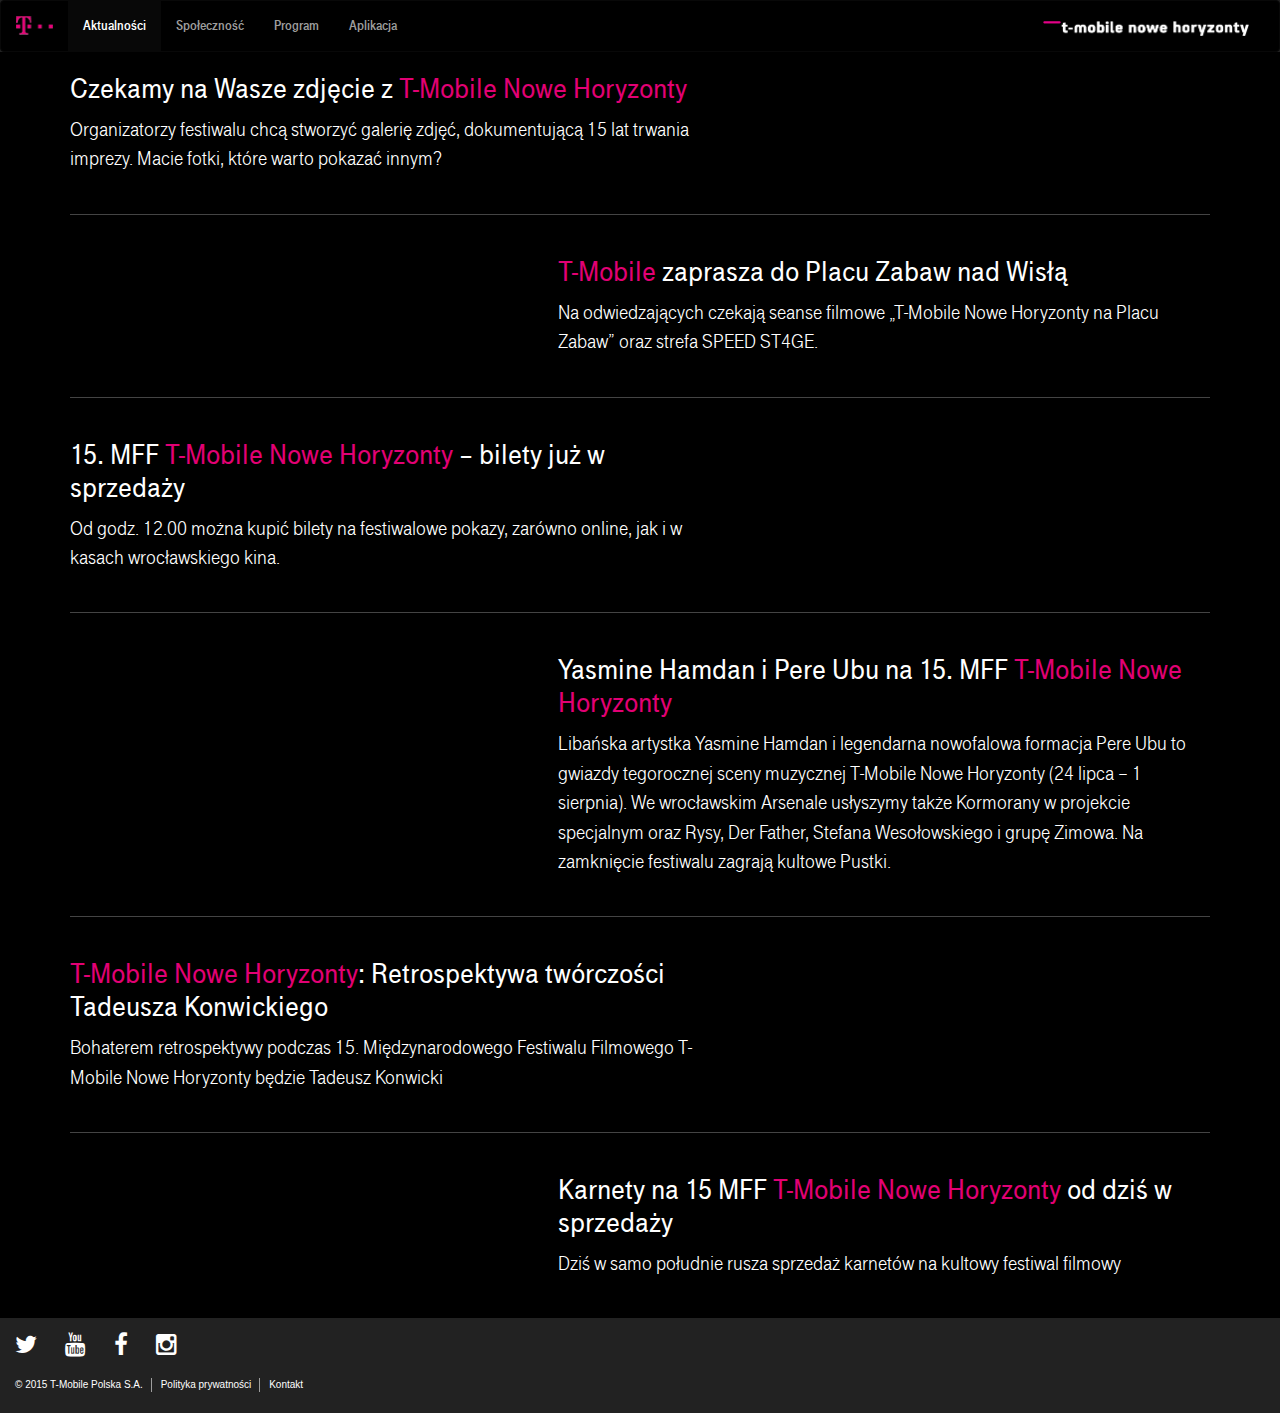
==== aktualnosci.html @ 3125e38c "initial commit" ====
<!DOCTYPE html><html lang="pl">
<head>
	<meta charset="utf-8">
	<meta http-equiv="x-dns-prefetch-control" content="on"/>
	<meta http-equiv="X-UA-Compatible" content="IE=edge"/>
	<meta name="viewport" content="width=device-width, initial-scale=1, maximum-scale=1.0, user-scalable=no"/>
	<title>Aktualności - T-Mobile Nowe Horyzonty</title>
	<meta name="description" content="15. Międzynarodowy Festiwal Filmowy T-Mobile Nowe Horyzonty, Wrocław 23 lipca - 2 sierpnia 2015">
	<meta name="keywords" content="t-mobile,nowe horyzonty">
	<meta name="Author" content="T-Mobile"/>
	<link rel="dns-prefetch" href="//www.t-mobile-trendy.pl/">
	<link rel="dns-prefetch" href="//code.jquery.com"/>
	<link rel="dns-prefetch" href="//www.google-analytics.com"/>
	<link rel="dns-prefetch" href="//use.typekit.net"/>
	<meta name="robots" content="INDEX,FOLLOW"/>
	<meta name="msapplication-tap-highlight" content="no">
	<meta name="apple-mobile-web-app-capable" content="yes"/>
	<meta name="apple-mobile-web-app-status-bar-style" content="black"/>
	<meta property="og:site_name" content="t-mobile-trendy.pl"/>
	<meta property="og:title" content="T-Mobile Nowe Horyzonty"/>
	<meta property="og:url" content="http://www.t-mobile-trendy.pl/t-mobile-nowe-horyzonty/2015/"/>
	<meta property="og:image" content="http://www.t-mobile-trendy.pl/t-mobile-nowe-horyzonty/2015/img/fb.png"/>
	<meta property="og:description" content="15. Międzynarodowy Festiwal Filmowy T-Mobile Nowe Horyzonty, Wrocław 23 lipca - 2 sierpnia 2015"/>
	<link href="https://plus.google.com/+tmobilepl/" rel="publisher">
	<!-- Favicons-->
	<link rel="shortcut icon" href="img/icons/favicon.ico">
	<link rel="apple-touch-icon" href="img/icons/apple-touch-icon.png">
	<link rel="apple-touch-icon" sizes="76x76" href="img/icons/apple-touch-icon-76x76.png">
	<link rel="apple-touch-icon" sizes="120x120" href="img/icons/apple-touch-icon-120x120.png">
	<link rel="apple-touch-icon" sizes="152x152" href="img/icons/apple-touch-icon-152x152.png">
	<!-- CSS-->
	<link rel="stylesheet" type="text/css" href="css/bootstrap.min.css">
	<link rel="stylesheet" type="text/css" href="css/style.min.css">
	<link rel='stylesheet' type="text/css" href="css/font-awesome.min.css">
	<!--[if lt IE 9]>
	<script type="text/javascript" src="js/html5shiv.min.js"></script>
	<script type="text/javascript" src="js/respond.min.js"></script>
	<![endif]-->
</head>
<body>
	<nav class="navbar navbar-inverse ">
	  <div class="container-fluid">
		<div class="navbar-header">
			<button type="button" class="navbar-toggle collapsed" data-toggle="collapse" data-target="#tmnf-navbar-collapse" aria-expanded="false">
				<span class="icon-bar"></span>
				<span class="icon-bar"></span>
				<span class="icon-bar"></span>
			</button>
			<a class="navbar-brand" href="index.html">
				<img alt="T-Mobile" src="img/tm.png" style="width:37px">
			</a>
			<a class="navbar-brand-nh hidden-xs" href="index.html">
				<img alt="T-Mobile Nowe Horyzonty" src="img/tmnh.png" style="padding-top:5px;width:206px">
			</a>
		</div>
		
		<div class="collapse navbar-collapse" id="tmnf-navbar-collapse">
			<ul class="nav navbar-nav">
				<li class="active"><a href="aktualnosci.html" class="fhead">Aktualności</a></li>
				<li><a href="spolecznosc.html" class="fhead">Społeczność</a></li>
				<li><a href="program.html" class="fhead">Program</a></li>
				<li><a href="aplikacja.html" class="fhead">Aplikacja</a></li>
			</ul>
			<ul class="nav navbar-nav navbar-right hidden-xs">
				<li><a class="navbar-brand" href="index.html">
					<img alt="T-Mobile Nowe Horyzonty" src="img/tmnh.png" style="padding-top:5px;width:206px">
				</a></li>
			</ul>
		</div>
	  </div>
	</nav>
	
	<div id="content">
		<div class="container news">
			
			<div class="row featurette">
				<div class="col-md-7">
					<h2 class="featurette-heading fbold">Czekamy na Wasze zdjęcie z <span class="tmcolor">T-Mobile Nowe Horyzonty</span></h2>
					<p class="lead fplain">Organizatorzy festiwalu chcą stworzyć galerię zdjęć, dokumentującą 15 lat trwania imprezy. Macie fotki, które warto pokazać innym?</p>
				</div>
				<div class="col-md-5">
					<a href="//www.t-mobile-trendy.pl/artykul,9006,czekamy_na_wasze_zdjecie_z_t-mobile_nowe_horyzonty,film,320.html" target="_blank">
						<img class="featurette-image img-responsive center-block" src="//www.t-mobile-trendy.pl/files/article/37f9162863ab2c1a85c9b05ba4e89ca6/tnh_amichalak.png" alt="">
					</a>
				</div>
			</div>
			
			<hr class="featurette-divider">
			
			<div class="row featurette">
				<div class="col-md-7 col-md-push-5">
					<h2 class="featurette-heading fbold"><span class="tmcolor">T-Mobile</span> zaprasza do Placu Zabaw nad Wisłą</h2>
					<p class="lead fplain">Na odwiedzających czekają seanse filmowe „T-Mobile Nowe Horyzonty na Placu Zabaw” oraz strefa SPEED ST4GE.</p>
				</div>
				<div class="col-md-5 col-md-pull-7">
					<a href="//www.t-mobile-trendy.pl/artykul,8994,t-mobile_zaprasza_do_placu_zabaw_nad_wisla,technewsy,20.html" target="_blank">
						<img class="featurette-image img-responsive center-block" src="//www.t-mobile-trendy.pl/files/article/8d9f21a3d74932040890d738f51812c0/wisla.jpg" alt="">
					</a>
				</div>
			</div>
			
			<hr class="featurette-divider">
			
			<div class="row featurette">
				<div class="col-md-7">
					<h2 class="featurette-heading fbold">15. MFF <span class="tmcolor">T-Mobile Nowe Horyzonty</span> – bilety już w sprzedaży</h2>
					<p class="lead fplain">Od godz. 12.00 można kupić bilety na festiwalowe pokazy, zarówno online, jak i w kasach wrocławskiego kina.</p>
				</div>
				<div class="col-md-5">
					<a href="//www.t-mobile-trendy.pl/artykul,8989,15_mff_t-mobile_nowe_horyzonty_bilety_juz_w_sprzedazy,film,320.html" target="_blank">
						<img class="featurette-image img-responsive center-block" src="//www.t-mobile-trendy.pl/files/article/27997f1102c49b5bac4353ea57ff942b/the_assassin_de_hou_hsiao_hsien_un_retour_en_beaute_a_contemplerm224541.jpg" alt="">
					</a>
				</div>
			</div>
			
			<hr class="featurette-divider">
			
			<div class="row featurette">
				<div class="col-md-7 col-md-push-5">
					<h2 class="featurette-heading fbold">Yasmine Hamdan i Pere Ubu na 15. MFF <span class="tmcolor">T-Mobile Nowe Horyzonty</span></h2>
					<p class="lead fplain">Libańska artystka Yasmine Hamdan i legendarna nowofalowa formacja Pere Ubu to gwiazdy tegorocznej sceny muzycznej T-Mobile Nowe Horyzonty (24 lipca – 1 sierpnia). We wrocławskim Arsenale usłyszymy także Kormorany w projekcie specjalnym oraz Rysy, Der Father, Stefana Wesołowskiego i grupę Zimowa. Na zamknięcie festiwalu zagrają kultowe Pustki.</p>
				</div>
				<div class="col-md-5 col-md-pull-7">
					<a href="//www.t-mobile-trendy.pl/artykul,8963,yasmine_hamdan_i_pere_ubu_na_15_mff_t-mobile_nowe_horyzonty,film,320.html" target="_blank">
						<img class="featurette-image img-responsive center-block" src="//www.t-mobile-trendy.pl/files/article/7000ded244f1a3fb85328cd2f3c69324/yasmine_photo.jpg" alt="">
					</a>
				</div>
			</div>
			
			<hr class="featurette-divider">
			
			<div class="row featurette">
				<div class="col-md-7">
					<h2 class="featurette-heading fbold"><span class="tmcolor">T-Mobile Nowe Horyzonty</span>: Retrospektywa twórczości Tadeusza Konwickiego</h2>
					<p class="lead fplain">Bohaterem retrospektywy podczas 15. Międzynarodowego Festiwalu Filmowego T-Mobile Nowe Horyzonty będzie Tadeusz Konwicki</p>
				</div>
				<div class="col-md-5">
					<a href="//www.t-mobile-trendy.pl/artykul,8570,t-mobile_nowe_horyzonty_retrospektywa_tworczosci_tadeusza_konwickiego,film,320.html" target="_blank">
						<img class="featurette-image img-responsive center-block" src="//www.t-mobile-trendy.pl/files/article/8440668c383b496191930459daeae9d2/en_00157764_0020.jpg" alt="">
					</a>
				</div>
			</div>
			
			<hr class="featurette-divider">
			
			<div class="row featurette">
				<div class="col-md-7 col-md-push-5">
					<h2 class="featurette-heading fbold">Karnety na 15 MFF <span class="tmcolor">T-Mobile Nowe Horyzonty</span> od dziś w sprzedaży</h2>
					<p class="lead fplain">Dziś w samo południe rusza sprzedaż karnetów na kultowy festiwal filmowy</p>
				</div>
				<div class="col-md-5 col-md-pull-7">
					<a href="//www.t-mobile-trendy.pl/artykul,8401,karnety_na_15_mff_t-mobile_nowe_horyzonty_od_dzis_w_sprzedazy,film,320.html" target="_blank">
						<img class="featurette-image img-responsive center-block" src="//www.t-mobile-trendy.pl/files/article/2195c45cd2bfc5593b9afdf9bd78efd7/zrzut_ekranu_2015_03_18_godz._09.52.20_003.png" alt="">
					</a>
				</div>
			</div>
		</div>
	</div>
	
	<footer id="footer">
		<div class="container">
			<ul class="social">
				<li><a target="_blank" href="https://twitter.com/nhoryzonty"><i class="fa fa-twitter"></i></a></li>
				<li><a target="_blank" href="https://www.youtube.com/playlist?list=PL-mV2rrAofXQLWmEnn25kH8HYpUiXEcsh"><i class="fa fa-youtube"></i></a></li>
				<li><a target="_blank" href="https://www.facebook.com/MFFNoweHoryzonty"><i class="fa fa-facebook"></i></a></li>
				<li><a target="_blank" href="https://instagram.com/mff_nowehoryzonty/"><i class="fa fa-instagram"></i></a></li>
			</ul>
			<ul class="legal" role="menu">
				<li class="copyright">© 2015 T-Mobile Polska S.A.</li>
				<li role="menuitem" class="privacy-policy"><a target="_blank" href="//www.t-mobile.pl/pl/dlaciebie/polityka-prywatnosci" title="Polityka prywatności">Polityka prywatności</a></li>
				<li role="menuitem" class="security"><a target="_blank" href="//www.t-mobile.pl/pl/dlaciebie/obsluga-klienta/kontakt" title="Kontakt">Kontakt</a></li>
			</ul>
		</div>
	</footer>
	
	<script src="js/jquery-1.11.3.min.js"></script>
	<script src="js/bootstrap.min.js"></script>
	<script src="js/ie10-viewport-bug-workaround.js"></script>
</body>
</html>
---- css/style.min.css ----
@charset "UTF-8";@font-face{font-family:"tele-grotesknorregular";src:url("../fonts/t036013t_v21-webfont.eot");src:url("../fonts/t036013t_v21-webfont.eot?#iefix") format("embedded-opentype"),url("../fonts/t036013t_v21-webfont.woff") format("woff"),url("../fonts/t036013t_v21-webfont.ttf") format("truetype");font-weight:normal;font-style:normal}@font-face{font-family:"tele-groteskhalregular";src:url("../fonts/t036014t_v21-webfont.eot");src:url("../fonts/t036014t_v21-webfont.eot?#iefix") format("embedded-opentype"),url("../fonts/t036014t_v21-webfont.woff") format("woff"),url("../fonts/t036014t_v21-webfont.ttf") format("truetype");font-weight:normal;font-style:normal}@font-face{font-family:"tele-groteskfetregular";src:url("../fonts/t036016t_v21-webfont.eot");src:url("../fonts/t036016t_v21-webfont.eot?#iefix") format("embedded-opentype"),url("../fonts/t036016t_v21-webfont.woff") format("woff"),url("../fonts/t036016t_v21-webfont.ttf") format("truetype");font-weight:normal;font-style:normal}.fhead{font-family:tele-groteskfetregular,"HelveticaNeue-Light","Helvetica Neue Light","Helvetica Neue",Helvetica,Arial,"Lucida Grande",sans-serif}.fbold{font-family:tele-groteskhalregular,"HelveticaNeue-Light","Helvetica Neue Light","Helvetica Neue",Helvetica,Arial,"Lucida Grande",sans-serif}.fplain{font-family:tele-grotesknorregular,"HelveticaNeue-Light","Helvetica Neue Light","Helvetica Neue",Helvetica,Arial,"Lucida Grande",sans-serif}.tmcolor{color:#e20074}html,body{margin:0;padding:0;background-color:#222;color:#fff;visibility:visible !important}.navbar{background-color:#000;padding:0;margin:0}.carousel-control{background:none !important;filter:none !important;progid:none !important}.navbar-brand-nh{display:none}@media(max-width:767px){.navbar-brand-nh{padding-left:15px;display:block;padding-top:12px}}#content{background-color:#000}#content .title{padding:20px}#footer{padding-top:10px;overflow:hidden;color:#fff;margin:0 auto;-webkit-transition:-webkit-transform 400ms ease-in-out;transition:transform 400ms ease-in-out}#footer .container{margin:0}#footer a{color:#fff;transition:opacity .2s ease}#footer a:hover{opacity:.7}#footer ul{margin:0;padding:0;list-style-type:none}#footer ul.social li{display:inline-block;margin-right:24px}#footer ul.social a{position:relative;text-decoration:none;cursor:pointer;display:block;font-size:24px}#footer ul.legal{margin-bottom:20px;padding-top:20px}#footer ul.legal li{font-size:10px;font-size:1rem;color:#fff;display:inline-block;border-left:1px solid #9d9d9d;margin-left:4px;padding-left:6px}#footer ul.legal li.copyright{display:block;border-left:0;margin-left:0;padding-left:0}#footer ul.legal li.copyright+li{border-left:0;margin-left:0;padding-left:0}@media(min-width:600px){#footer ul.legal{padding-top:10px}#footer ul.legal li+li{padding-left:9px}#footer ul.legal li.copyright{display:inline-block}#footer ul.legal li.copyright+li{border-left:1px solid #9d9d9d;margin-left:4px;padding-left:9px}}#content .pday{text-align:center;background-color:#e20074;font-size:2em;padding:10px}#content .phour{text-align:center;font-size:1em;background-color:#9d9d9d;padding:5px}#content .pevent{background-color:#fff;font-size:1em;color:#000;padding:15px}#content a{color:#000}.pevent{border-bottom:1px solid #e0e0e0}.pevent .eplace{text-align:right;color:#9d9d9d}.espacer{padding-right:10px}.glyphicon{color:#fff}.storebtn{padding:10px}.download{background-color:#fff;width:300px;height:236px;margin:0 auto}#content .app{background-color:#fff}@media(min-width:768px){.download{width:516px}}#content .news{padding-bottom:20px}hr{border-top:1px solid #444}#wrapper{width:90%;max-width:1100px;min-width:800px;margin:50px auto}#columns{-webkit-column-count:1;-webkit-column-gap:10px;-webkit-column-fill:auto;-moz-column-count:1;-moz-column-gap:10px;-moz-column-fill:auto;column-count:1;column-gap:15px;column-fill:auto}.pin{width:100%;clear:both;display:inline-block;background:#fefefe;border:2px solid #fafafa;box-shadow:0 1px 2px rgba(34,25,25,0.4);margin:0 2px 15px;-webkit-column-break-inside:avoid;-moz-column-break-inside:avoid;column-break-inside:avoid;padding:15px;padding-bottom:5px;background:-webkit-linear-gradient(45deg,#FFF,#f9f9f9);opacity:1;-webkit-transition:all .2s ease;-moz-transition:all .2s ease;-o-transition:all .2s ease;transition:all .2s ease}.pin p.user{width:100%;margin-top:15px;padding-top:10px;padding-bottom:10px;border-top:1px solid #ccc;color:#9d9d9d}.pin p{color:#333;margin:0}.pin a{color:#e20074 !important}@media(min-width:640px){#columns{-webkit-column-count:2;column-count:2}}@media(min-width:768px){#columns{-webkit-column-count:3;column-count:3}}@media(min-width:960px){#columns{-webkit-column-count:4;column-count:4}}@media(min-width:1100px){#columns{-webkit-column-count:5;column-count:5}}
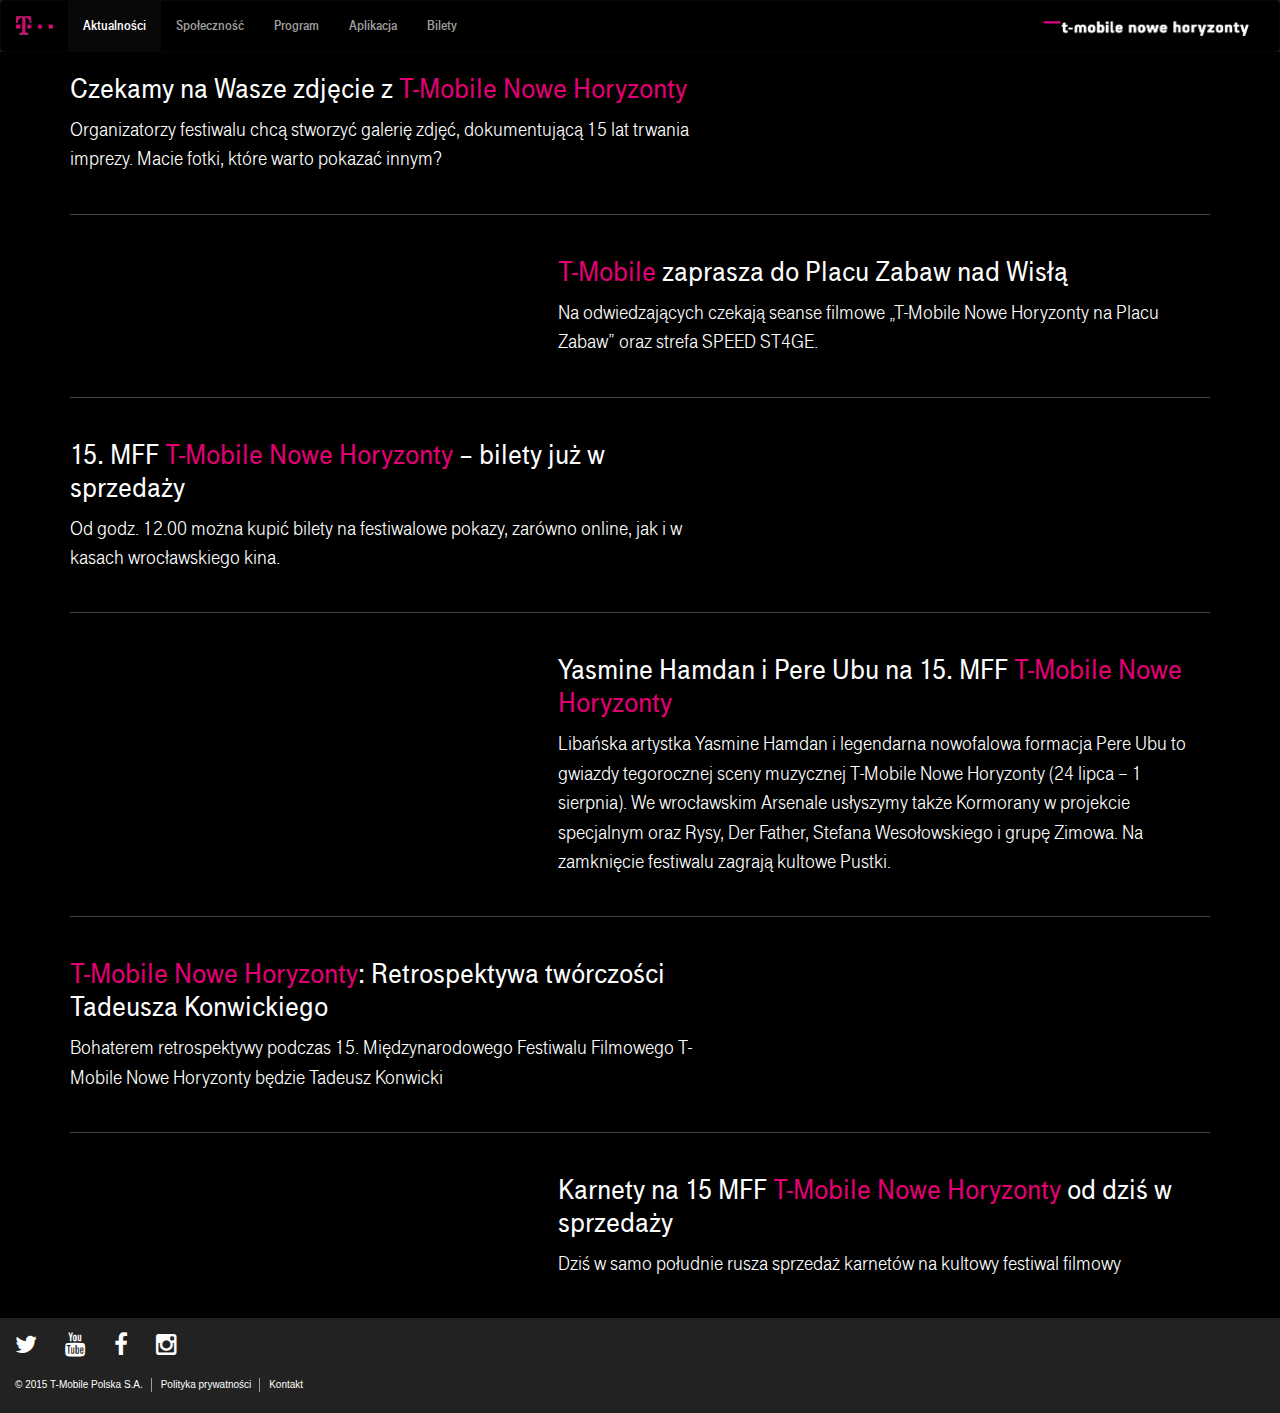
==== commit 7a117c5c: "added bilety.html" ====
--- a/aktualnosci.html
+++ b/aktualnosci.html
@@ -60,6 +60,7 @@
 				<li><a href="spolecznosc.html" class="fhead">Społeczność</a></li>
 				<li><a href="program.html" class="fhead">Program</a></li>
 				<li><a href="aplikacja.html" class="fhead">Aplikacja</a></li>
+				<li><a href="bilety.html" class="fhead">Bilety</a></li>
 			</ul>
 			<ul class="nav navbar-nav navbar-right hidden-xs">
 				<li><a class="navbar-brand" href="index.html">
--- a/css/style.min.css
+++ b/css/style.min.css
@@ -1 +1,32 @@
-@charset "UTF-8";@font-face{font-family:"tele-grotesknorregular";src:url("../fonts/t036013t_v21-webfont.eot");src:url("../fonts/t036013t_v21-webfont.eot?#iefix") format("embedded-opentype"),url("../fonts/t036013t_v21-webfont.woff") format("woff"),url("../fonts/t036013t_v21-webfont.ttf") format("truetype");font-weight:normal;font-style:normal}@font-face{font-family:"tele-groteskhalregular";src:url("../fonts/t036014t_v21-webfont.eot");src:url("../fonts/t036014t_v21-webfont.eot?#iefix") format("embedded-opentype"),url("../fonts/t036014t_v21-webfont.woff") format("woff"),url("../fonts/t036014t_v21-webfont.ttf") format("truetype");font-weight:normal;font-style:normal}@font-face{font-family:"tele-groteskfetregular";src:url("../fonts/t036016t_v21-webfont.eot");src:url("../fonts/t036016t_v21-webfont.eot?#iefix") format("embedded-opentype"),url("../fonts/t036016t_v21-webfont.woff") format("woff"),url("../fonts/t036016t_v21-webfont.ttf") format("truetype");font-weight:normal;font-style:normal}.fhead{font-family:tele-groteskfetregular,"HelveticaNeue-Light","Helvetica Neue Light","Helvetica Neue",Helvetica,Arial,"Lucida Grande",sans-serif}.fbold{font-family:tele-groteskhalregular,"HelveticaNeue-Light","Helvetica Neue Light","Helvetica Neue",Helvetica,Arial,"Lucida Grande",sans-serif}.fplain{font-family:tele-grotesknorregular,"HelveticaNeue-Light","Helvetica Neue Light","Helvetica Neue",Helvetica,Arial,"Lucida Grande",sans-serif}.tmcolor{color:#e20074}html,body{margin:0;padding:0;background-color:#222;color:#fff;visibility:visible !important}.navbar{background-color:#000;padding:0;margin:0}.carousel-control{background:none !important;filter:none !important;progid:none !important}.navbar-brand-nh{display:none}@media(max-width:767px){.navbar-brand-nh{padding-left:15px;display:block;padding-top:12px}}#content{background-color:#000}#content .title{padding:20px}#footer{padding-top:10px;overflow:hidden;color:#fff;margin:0 auto;-webkit-transition:-webkit-transform 400ms ease-in-out;transition:transform 400ms ease-in-out}#footer .container{margin:0}#footer a{color:#fff;transition:opacity .2s ease}#footer a:hover{opacity:.7}#footer ul{margin:0;padding:0;list-style-type:none}#footer ul.social li{display:inline-block;margin-right:24px}#footer ul.social a{position:relative;text-decoration:none;cursor:pointer;display:block;font-size:24px}#footer ul.legal{margin-bottom:20px;padding-top:20px}#footer ul.legal li{font-size:10px;font-size:1rem;color:#fff;display:inline-block;border-left:1px solid #9d9d9d;margin-left:4px;padding-left:6px}#footer ul.legal li.copyright{display:block;border-left:0;margin-left:0;padding-left:0}#footer ul.legal li.copyright+li{border-left:0;margin-left:0;padding-left:0}@media(min-width:600px){#footer ul.legal{padding-top:10px}#footer ul.legal li+li{padding-left:9px}#footer ul.legal li.copyright{display:inline-block}#footer ul.legal li.copyright+li{border-left:1px solid #9d9d9d;margin-left:4px;padding-left:9px}}#content .pday{text-align:center;background-color:#e20074;font-size:2em;padding:10px}#content .phour{text-align:center;font-size:1em;background-color:#9d9d9d;padding:5px}#content .pevent{background-color:#fff;font-size:1em;color:#000;padding:15px}#content a{color:#000}.pevent{border-bottom:1px solid #e0e0e0}.pevent .eplace{text-align:right;color:#9d9d9d}.espacer{padding-right:10px}.glyphicon{color:#fff}.storebtn{padding:10px}.download{background-color:#fff;width:300px;height:236px;margin:0 auto}#content .app{background-color:#fff}@media(min-width:768px){.download{width:516px}}#content .news{padding-bottom:20px}hr{border-top:1px solid #444}#wrapper{width:90%;max-width:1100px;min-width:800px;margin:50px auto}#columns{-webkit-column-count:1;-webkit-column-gap:10px;-webkit-column-fill:auto;-moz-column-count:1;-moz-column-gap:10px;-moz-column-fill:auto;column-count:1;column-gap:15px;column-fill:auto}.pin{width:100%;clear:both;display:inline-block;background:#fefefe;border:2px solid #fafafa;box-shadow:0 1px 2px rgba(34,25,25,0.4);margin:0 2px 15px;-webkit-column-break-inside:avoid;-moz-column-break-inside:avoid;column-break-inside:avoid;padding:15px;padding-bottom:5px;background:-webkit-linear-gradient(45deg,#FFF,#f9f9f9);opacity:1;-webkit-transition:all .2s ease;-moz-transition:all .2s ease;-o-transition:all .2s ease;transition:all .2s ease}.pin p.user{width:100%;margin-top:15px;padding-top:10px;padding-bottom:10px;border-top:1px solid #ccc;color:#9d9d9d}.pin p{color:#333;margin:0}.pin a{color:#e20074 !important}@media(min-width:640px){#columns{-webkit-column-count:2;column-count:2}}@media(min-width:768px){#columns{-webkit-column-count:3;column-count:3}}@media(min-width:960px){#columns{-webkit-column-count:4;column-count:4}}@media(min-width:1100px){#columns{-webkit-column-count:5;column-count:5}}+@charset "UTF-8";@font-face{font-family:"tele-grotesknorregular";src:url("../fonts/t036013t_v21-webfont.eot");src:url("../fonts/t036013t_v21-webfont.eot?#iefix") format("embedded-opentype"),url("../fonts/t036013t_v21-webfont.woff") format("woff"),url("../fonts/t036013t_v21-webfont.ttf") format("truetype");font-weight:normal;font-style:normal}@font-face{font-family:"tele-groteskhalregular";src:url("../fonts/t036014t_v21-webfont.eot");src:url("../fonts/t036014t_v21-webfont.eot?#iefix") format("embedded-opentype"),url("../fonts/t036014t_v21-webfont.woff") format("woff"),url("../fonts/t036014t_v21-webfont.ttf") format("truetype");font-weight:normal;font-style:normal}@font-face{font-family:"tele-groteskfetregular";src:url("../fonts/t036016t_v21-webfont.eot");src:url("../fonts/t036016t_v21-webfont.eot?#iefix") format("embedded-opentype"),url("../fonts/t036016t_v21-webfont.woff") format("woff"),url("../fonts/t036016t_v21-webfont.ttf") format("truetype");font-weight:normal;font-style:normal}.fhead{font-family:tele-groteskfetregular,"HelveticaNeue-Light","Helvetica Neue Light","Helvetica Neue",Helvetica,Arial,"Lucida Grande",sans-serif}.fbold{font-family:tele-groteskhalregular,"HelveticaNeue-Light","Helvetica Neue Light","Helvetica Neue",Helvetica,Arial,"Lucida Grande",sans-serif}.fplain{font-family:tele-grotesknorregular,"HelveticaNeue-Light","Helvetica Neue Light","Helvetica Neue",Helvetica,Arial,"Lucida Grande",sans-serif}.tmcolor{color:#e20074}html,body{margin:0;padding:0;background-color:#222;color:#fff;visibility:visible !important}.navbar{background-color:#000;padding:0;margin:0}.carousel-control{background:none !important;filter:none !important;progid:none !important}.navbar-brand-nh{display:none}@media(max-width:767px){.navbar-brand-nh{padding-left:15px;display:block;padding-top:12px}}#content{background-color:#000}#content .title{padding:20px}#footer{padding-top:10px;overflow:hidden;color:#fff;margin:0 auto;-webkit-transition:-webkit-transform 400ms ease-in-out;transition:transform 400ms ease-in-out}#footer .container{margin:0}#footer a{color:#fff;transition:opacity .2s ease}#footer a:hover{opacity:.7}#footer ul{margin:0;padding:0;list-style-type:none}#footer ul.social li{display:inline-block;margin-right:24px}#footer ul.social a{position:relative;text-decoration:none;cursor:pointer;display:block;font-size:24px}#footer ul.legal{margin-bottom:20px;padding-top:20px}#footer ul.legal li{font-size:10px;font-size:1rem;color:#fff;display:inline-block;border-left:1px solid #9d9d9d;margin-left:4px;padding-left:6px}#footer ul.legal li.copyright{display:block;border-left:0;margin-left:0;padding-left:0}#footer ul.legal li.copyright+li{border-left:0;margin-left:0;padding-left:0}@media(min-width:600px){#footer ul.legal{padding-top:10px}#footer ul.legal li+li{padding-left:9px}#footer ul.legal li.copyright{display:inline-block}#footer ul.legal li.copyright+li{border-left:1px solid #9d9d9d;margin-left:4px;padding-left:9px}}#content .pday{text-align:center;background-color:#e20074;font-size:2em;padding:10px}#content .phour{text-align:center;font-size:1em;background-color:#9d9d9d;padding:5px}#content .pevent{background-color:#fff;font-size:1em;color:#000;padding:15px}#content a{color:#000}.pevent{border-bottom:1px solid #e0e0e0}.pevent .eplace{text-align:right;color:#9d9d9d}.espacer{padding-right:10px}.glyphicon{color:#fff}.storebtn{padding:10px}.download{background-color:#fff;width:300px;height:236px;margin:0 auto}#content .app{background-color:#fff}@media(min-width:768px){.download{width:516px}}#content .news{padding-bottom:20px}hr{border-top:1px solid #444}#wrapper{width:90%;max-width:1100px;min-width:800px;margin:50px auto}#columns{-webkit-column-count:1;-webkit-column-gap:10px;-webkit-column-fill:auto;-moz-column-count:1;-moz-column-gap:10px;-moz-column-fill:auto;column-count:1;column-gap:15px;column-fill:auto}.pin{width:100%;clear:both;display:inline-block;background:#fefefe;border:2px solid #fafafa;box-shadow:0 1px 2px rgba(34,25,25,0.4);margin:0 2px 15px;-webkit-column-break-inside:avoid;-moz-column-break-inside:avoid;column-break-inside:avoid;padding:15px;padding-bottom:5px;background:-webkit-linear-gradient(45deg,#FFF,#f9f9f9);opacity:1;-webkit-transition:all .2s ease;-moz-transition:all .2s ease;-o-transition:all .2s ease;transition:all .2s ease}.pin p.user{width:100%;margin-top:15px;padding-top:10px;padding-bottom:10px;border-top:1px solid #ccc;color:#9d9d9d}.pin p{color:#333;margin:0}.pin a{color:#e20074 !important}@media(min-width:640px){#columns{-webkit-column-count:2;column-count:2}}@media(min-width:768px){#columns{-webkit-column-count:3;column-count:3}}@media(min-width:960px){#columns{-webkit-column-count:4;column-count:4}}@media(min-width:1100px){#columns{-webkit-column-count:5;column-count:5}}
+
+
+
+.bbox{
+	margin: 0 auto;
+	padding: 20px;
+	text-align: center;
+	background-color: #e20074;
+	max-width: 300px;
+}
+.ibox{
+	margin: 0 auto;
+	padding: 20px;
+	text-align: center;
+	max-width: 300px;
+	border: 1px solid #e20074;
+}
+
+.cbox{
+	display: block;
+	margin-bottom: 20px;
+	width: 100%;
+}
+
+@media(min-width:960px){
+	.cbox{
+		display: inline-block;
+		width: 300px;
+		margin: 5px;
+	}
+}